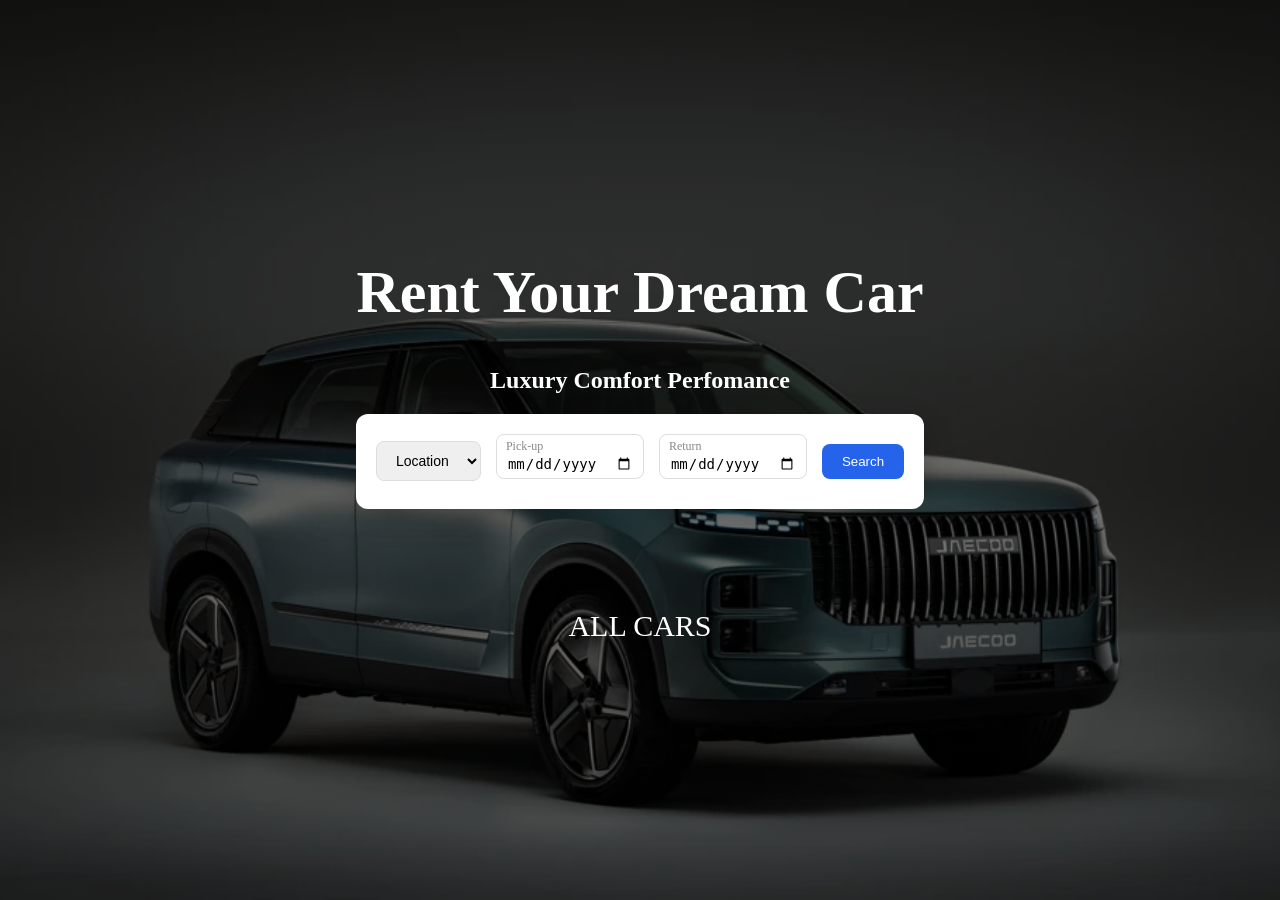
==== templates/index.html @ bd2e2e8d "dasdsaxas" ====
<!DOCTYPE html>
<html lang="en">
<head>
    <meta charset="UTF-8">
    <meta name="viewport" content="width=device-width, initial-scale=1.0">
    <title>Document</title>
    <link rel="stylesheet" href="../styles/style.css">
</head>
<body>

    
<main id="main">


    
    <div class="main-content" id="mainContent">
    <h1>Rent Your Dream Car</h1>
    <h5>Luxury Comfort Perfomance</h5>
    <div class="search-box">
        <select name="" id="location">
            <option value="" disabled selected >Location</option>
             </select>
             <div class="input-wrapper">
                <span class="input-label">Pick-up</span>
            <input type="date" name="" id="pickUp">
             </div>
             <div class="input-wrapper">
                <span class="input-label">Return</span>
            <input type="date" name="" id="return">
            </div>

            <button id="search">Search</button>

    </div>
               <div class="cars"><a href="../templates/cars.html">ALL CARS</a></div>
</main>
    <script src="../apps/app.js"></script>
</body>
</html>
---- styles/style.css ----
* {
    padding: 0;
    margin: 0;
    box-sizing: border-box;
}
 main{
  height: 100vh;
  background: 
    linear-gradient(rgba(0,0,0,0.55), rgba(0,0,0,0.55)),
    url("../images/jaecoo-7-phev-front-three-quarter_w960.webp") center/cover no-repeat;
  display: flex;
  align-items: center;
  justify-content: center;
  text-align: center;
  color: white;
}
.cars {
    padding-top: 100px;
}
.cars a {
    text-decoration: none;
    color: white;
    font-size: 30px;
}
.main-content h1 {
      font-size: 60px;
  margin-bottom: 40px
}
.main-content h5 {
    padding-bottom: 20px;
    font-size: 24px;
}
.search-box {
  background: white;
  padding: 20px;
  border-radius: 12px;
  box-shadow: 0 10px 30px rgba(0,0,0,0.2);
  display: flex;
  gap: 15px;
  align-items: center;
}
.search-box select,
.search-box input {
  padding: 10px 15px;
  border-radius: 8px;
  border: 1px solid #ddd;
  font-size: 14px;
}

.search-box button {
  padding: 10px 20px;
  border-radius: 8px;
  border: none;
  background: #2563eb;
  color: white;
  cursor: pointer;
  transition: 0.3s;
}

.search-box button:hover {
  background: #1e40af;
}

.input-wrapper {
  position: relative;
  display: flex;
  flex-direction: column;
  margin-bottom: 10px;
}

.input-label {
  position: absolute;
  top: 5px;
  left: 10px;
  font-size: 12px;
  color: #888;
  pointer-events: none;
}

.input-wrapper input {
  padding: 20px 10px 5px 10px;
  border-radius: 8px;
  border: 1px solid #ddd;
}




/* #region start responsive */

@media (max-width: 768px) {
  .search-box {
    flex-direction: column;
    width: 90%;
  }

  .search-box select,
  .search-box input,
  .search-box button {
    width: 100%;
  }
}

/* #endregion responsive */
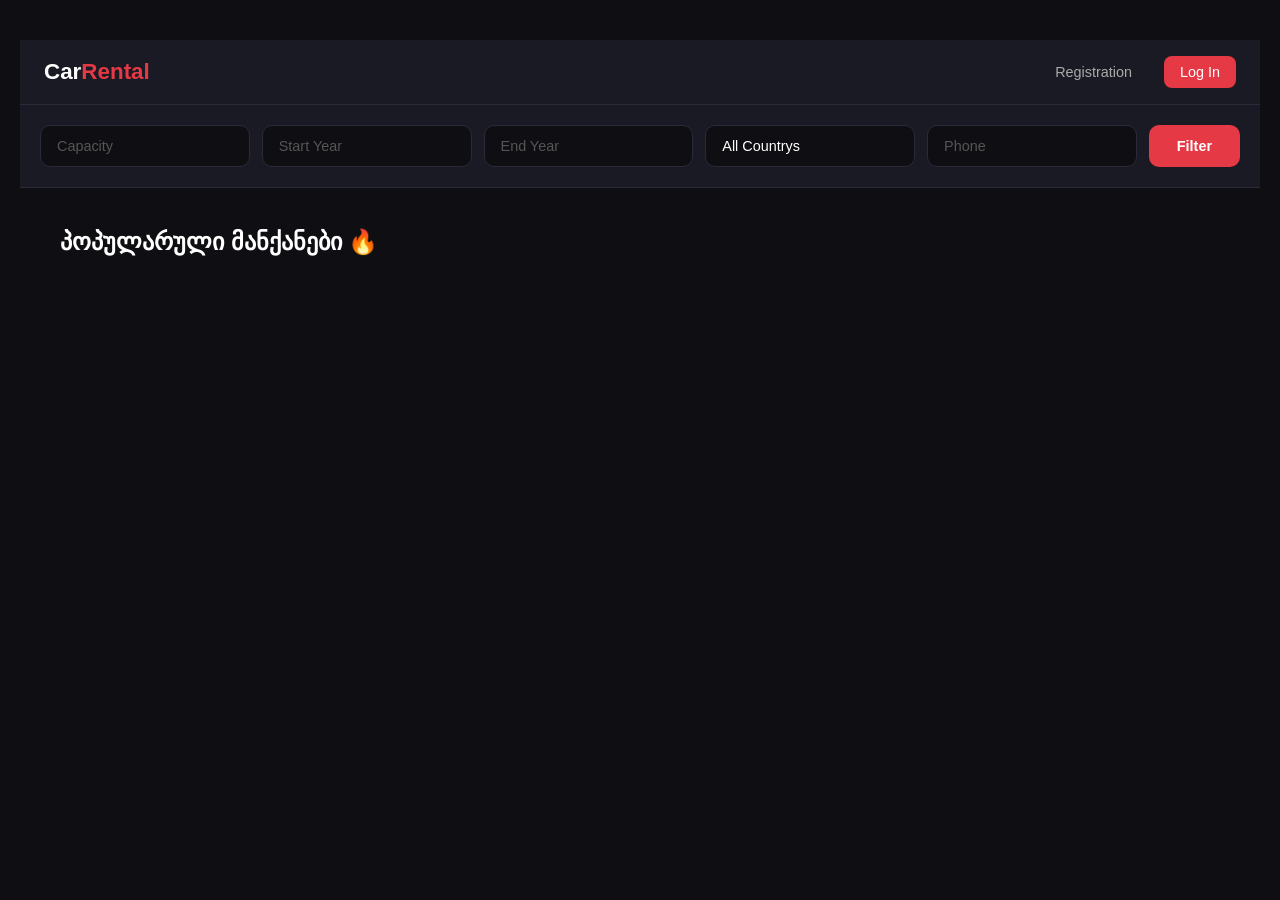
==== commit 53d14f44: "dasdaxsad" ====
--- a/templates/index.html
+++ b/templates/index.html
@@ -7,33 +7,35 @@
     <link rel="stylesheet" href="../styles/style.css">
 </head>
 <body>
+    <header>
+          <nav class="navbar">
+    <a href="./index.html" class="logo">Car<span>Rental</span></a>
+    <div class="nav-links">
+      <a href="./register.html">Registration</a>
+      <a href="./login.html">Log In</a>
+    </div>
+  </nav>
+        <div class="filters">
+  <input id="capacity"  type="number" placeholder="Capacity" />
+  <input id="startYear" type="number" placeholder="Start Year" />
+  <input id="endYear"   type="number" placeholder="End Year" />
+  <select id="city">
+  <option value="">All Countrys</option>
+</select>
+  <!-- <input id="city"      type="text"   placeholder="City" /> -->
+  <input id="phone"  type="number"  placeholder="Phone">
+  <button id="filterBtn">Filter</button>
+</div>
+    </header>
+        <section class="popular-section">
+        <h2 class="section-title">პოპულარული მანქანები 🔥</h2>
+        <div class="popular-grid" id="popularGrid"></div>
+    </section>
 
-    
-<main id="main">
+    <main>
+        
+    </main>
 
-
-    
-    <div class="main-content" id="mainContent">
-    <h1>Rent Your Dream Car</h1>
-    <h5>Luxury Comfort Perfomance</h5>
-    <div class="search-box">
-        <select name="" id="location">
-            <option value="" disabled selected >Location</option>
-             </select>
-             <div class="input-wrapper">
-                <span class="input-label">Pick-up</span>
-            <input type="date" name="" id="pickUp">
-             </div>
-             <div class="input-wrapper">
-                <span class="input-label">Return</span>
-            <input type="date" name="" id="return">
-            </div>
-
-            <button id="search">Search</button>
-
-    </div>
-               <div class="cars"><a href="../templates/cars.html">ALL CARS</a></div>
-</main>
     <script src="../apps/app.js"></script>
 </body>
 </html>
--- a/styles/style.css
+++ b/styles/style.css
@@ -1,104 +1,287 @@
 * {
-    padding: 0;
-    margin: 0;
-    box-sizing: border-box;
-}
- main{
-  height: 100vh;
-  background: 
-    linear-gradient(rgba(0,0,0,0.55), rgba(0,0,0,0.55)),
-    url("../images/jaecoo-7-phev-front-three-quarter_w960.webp") center/cover no-repeat;
-  display: flex;
+  margin: 0;
+  padding: 0;
+  box-sizing: border-box;
+}
+
+body {
+  background: #0f0f13;
+  font-family: "Segoe UI", sans-serif;
+  padding: 40px 20px;
+}
+
+h1 {
+  text-align: center;
+  color: #fff;
+  margin-bottom: 40px;
+  font-size: 2rem;
+  letter-spacing: 1px;
+}
+
+h1 span {
+  color: #e63946;
+}
+.navbar {
+  display: flex;
+  justify-content: space-between;
   align-items: center;
-  justify-content: center;
+  padding: 16px 24px;
+  background: #1a1a24;
+  border-bottom: 1px solid #2a2a3a;
+}
+
+.logo {
+  color: #fff;
+  font-size: 1.4rem;
+  font-weight: 800;
+  text-decoration: none;
+}
+
+.logo span {
+  color: #e63946;
+}
+
+.nav-links {
+  display: flex;
+  gap: 16px;
+}
+
+.nav-links a {
+  color: #aaa;
+  text-decoration: none;
+  font-size: 0.9rem;
+  padding: 8px 16px;
+  border-radius: 8px;
+  transition: all 0.2s;
+}
+
+.nav-links a:hover {
+  color: #fff;
+  background: #2a2a3a;
+}
+
+.nav-links a:last-child {
+  background: #e63946;
+  color: #fff;
+}
+
+.nav-links a:last-child:hover {
+  background: #c1121f;
+}
+
+.filters {
+  display: flex;
+  gap: 12px;
+  padding: 20px;
+  background: #1a1a24;
+  border-bottom: 1px solid #2a2a3a;
+  flex-wrap: wrap;
+}
+
+.filters input {
+  flex: 1;
+  min-width: 140px;
+  background: #0f0f13;
+  border: 1px solid #2a2a3a;
+  border-radius: 10px;
+  padding: 12px 16px;
+  color: #fff;
+  font-size: 0.9rem;
+  outline: none;
+  transition: border 0.2s;
+}
+
+.filters input::placeholder {
+  color: #555;
+}
+
+.filters input:focus {
+  border-color: #e63946;
+}
+
+.filters button {
+  background: #e63946;
+  color: #fff;
+  border: none;
+  padding: 12px 28px;
+  border-radius: 10px;
+  font-size: 0.9rem;
+  font-weight: 700;
+  cursor: pointer;
+  transition: background 0.2s;
+  white-space: nowrap;
+}
+
+.filters button:hover {
+  background: #c1121f;
+}
+.cars-grid {
+  display: grid;
+  grid-template-columns: repeat(auto-fill, minmax(300px, 1fr));
+  gap: 24px;
+  max-width: 1200px;
+  margin: 0 auto;
+}
+
+.car-card {
+  background: #1a1a24;
+  border-radius: 16px;
+  overflow: hidden;
+  border: 1px solid #2a2a3a;
+  transition:
+    transform 0.3s,
+    box-shadow 0.3s;
+}
+
+.car-card:hover {
+  transform: translateY(-6px);
+  box-shadow: 0 12px 40px rgba(230, 57, 70, 0.2);
+}
+
+.car-image-wrap {
+  position: relative;
+  background: #12121a;
+  padding: 20px;
   text-align: center;
-  color: white;
-}
-.cars {
-    padding-top: 100px;
-}
-.cars a {
-    text-decoration: none;
-    color: white;
-    font-size: 30px;
-}
-.main-content h1 {
-      font-size: 60px;
-  margin-bottom: 40px
-}
-.main-content h5 {
-    padding-bottom: 20px;
-    font-size: 24px;
-}
-.search-box {
-  background: white;
-  padding: 20px;
-  border-radius: 12px;
-  box-shadow: 0 10px 30px rgba(0,0,0,0.2);
-  display: flex;
-  gap: 15px;
+}
+
+.car-image-wrap img {
+  width: 100%;
+  height: 500px;
+  object-fit: cover;
+  object-position: center;
+  border-radius: 10px;
+}
+
+.car-badge {
+  position: absolute;
+  top: 14px;
+  left: 14px;
+  background: #e63946;
+  color: #fff;
+  font-size: 11px;
+  font-weight: 700;
+  padding: 4px 10px;
+  border-radius: 20px;
+  text-transform: uppercase;
+  letter-spacing: 1px;
+}
+
+.car-info {
+  padding: 18px 20px 22px;
+}
+
+.car-name {
+  color: #fff;
+  font-size: 1.2rem;
+  font-weight: 700;
+  margin-bottom: 4px;
+}
+
+.car-title {
+  color: #888;
+  font-size: 0.85rem;
+  margin-bottom: 16px;
+}
+
+.car-specs {
+  display: flex;
+  gap: 12px;
+  margin-bottom: 18px;
+  flex-wrap: wrap;
+}
+
+.spec {
+  display: flex;
   align-items: center;
-}
-.search-box select,
-.search-box input {
-  padding: 10px 15px;
+  gap: 5px;
+  color: #aaa;
+  font-size: 0.8rem;
+  background: #22222e;
+  padding: 5px 10px;
   border-radius: 8px;
-  border: 1px solid #ddd;
+}
+
+.spec span {
   font-size: 14px;
 }
 
-.search-box button {
+.car-footer {
+  display: flex;
+  align-items: center;
+  justify-content: space-between;
+}
+
+.car-price {
+  color: #e63946;
+  font-size: 1.4rem;
+  font-weight: 800;
+}
+
+.car-price small {
+  color: #666;
+  font-size: 0.75rem;
+  font-weight: 400;
+}
+
+.rent-btn {
+  background: #e63946;
+  color: #fff;
+  border: none;
   padding: 10px 20px;
-  border-radius: 8px;
-  border: none;
-  background: #2563eb;
-  color: white;
+  border-radius: 10px;
+  font-size: 0.85rem;
+  font-weight: 600;
   cursor: pointer;
-  transition: 0.3s;
-}
-
-.search-box button:hover {
-  background: #1e40af;
-}
-
-.input-wrapper {
-  position: relative;
-  display: flex;
-  flex-direction: column;
-  margin-bottom: 10px;
-}
-
-.input-label {
-  position: absolute;
-  top: 5px;
-  left: 10px;
-  font-size: 12px;
-  color: #888;
-  pointer-events: none;
-}
-
-.input-wrapper input {
-  padding: 20px 10px 5px 10px;
-  border-radius: 8px;
-  border: 1px solid #ddd;
-}
-
-
-
-
-/* #region start responsive */
-
-@media (max-width: 768px) {
-  .search-box {
-    flex-direction: column;
-    width: 90%;
-  }
-
-  .search-box select,
-  .search-box input,
-  .search-box button {
-    width: 100%;
-  }
-}
-
-/* #endregion responsive */+  transition: background 0.2s;
+}
+
+.rent-btn:hover {
+  background: #c1121f;
+}
+.popular-section {
+    padding: 40px 20px;
+    max-width: 1200px;
+    margin: 0 auto;
+}
+
+.section-title {
+    color: #fff;
+    font-size: 1.5rem;
+    font-weight: 800;
+    margin-bottom: 24px;
+}
+
+.section-title span {
+    color: #e63946;
+}
+
+.popular-grid {
+    display: grid;
+    grid-template-columns: repeat(auto-fill, minmax(280px, 1fr));
+    gap: 24px;
+}
+
+.filters select {
+  flex: 1;
+  min-width: 140px;
+  background: #0f0f13;
+  border: 1px solid #2a2a3a;
+  border-radius: 10px;
+  padding: 12px 16px;
+  color: #fff;
+  font-size: 0.9rem;
+  outline: none;
+  cursor: pointer;
+  transition: border 0.2s;
+  appearance: none; /* ბრაუზერის default სტილი მოაშოროს */
+}
+
+.filters select:focus {
+  border-color: #e63946;
+}
+
+.filters select option {
+  background: #1a1a24;
+  color: #fff;
+}
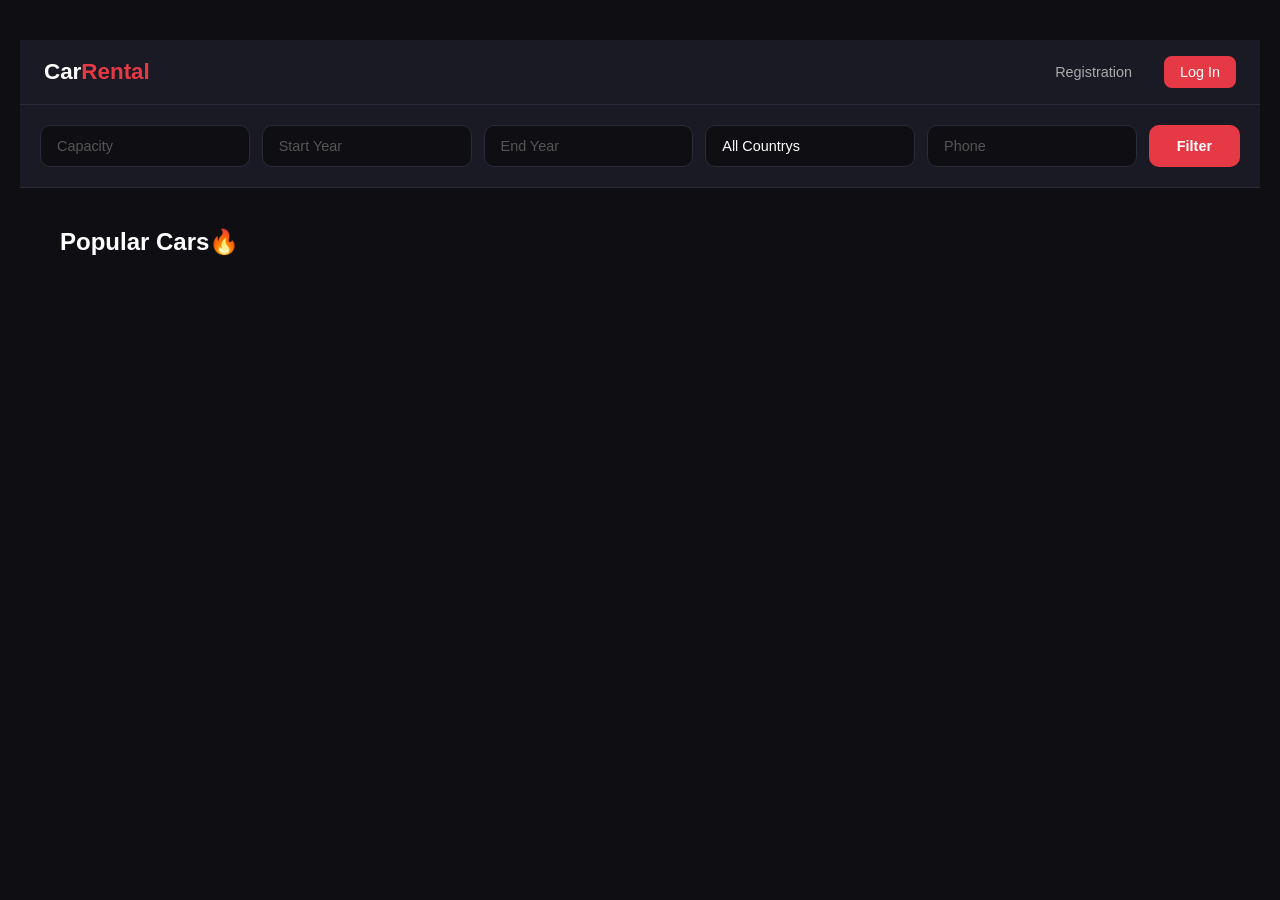
==== commit cb060a52: "sxsad1s" ====
--- a/templates/index.html
+++ b/templates/index.html
@@ -28,7 +28,7 @@
 </div>
     </header>
         <section class="popular-section">
-        <h2 class="section-title">პოპულარული მანქანები 🔥</h2>
+        <h2 class="section-title">Popular Cars🔥</h2>
         <div class="popular-grid" id="popularGrid"></div>
     </section>
 
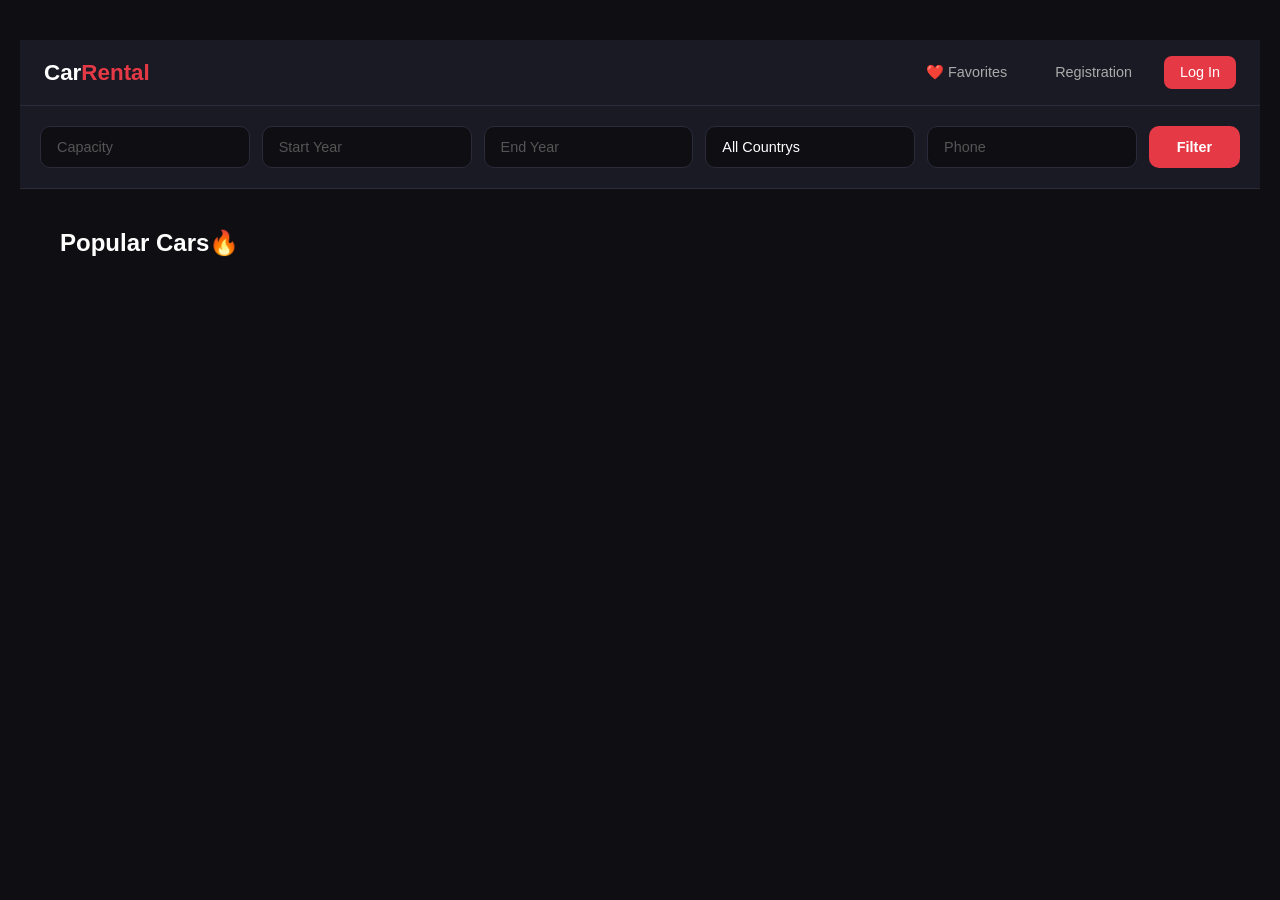
==== commit edc6c36b: "xsad1ds" ====
--- a/templates/index.html
+++ b/templates/index.html
@@ -11,6 +11,7 @@
           <nav class="navbar">
     <a href="./index.html" class="logo">Car<span>Rental</span></a>
     <div class="nav-links">
+      <a href="./favourites.html">❤️ Favorites</a>
       <a href="./register.html">Registration</a>
       <a href="./login.html">Log In</a>
     </div>
--- a/styles/style.css
+++ b/styles/style.css
@@ -284,4 +284,22 @@
 .filters select option {
   background: #1a1a24;
   color: #fff;
+}
+.fav-btn {
+  position: absolute;
+  top: 14px;
+  right: 14px;
+  background: rgba(0,0,0,0.5);
+  border: none;
+  border-radius: 50%;
+  width: 36px;
+  height: 36px;
+  font-size: 18px;
+  cursor: pointer;
+  transition: transform 0.2s;
+  z-index: 10;
+}
+
+.fav-btn:hover {
+  transform: scale(1.2);
 }
